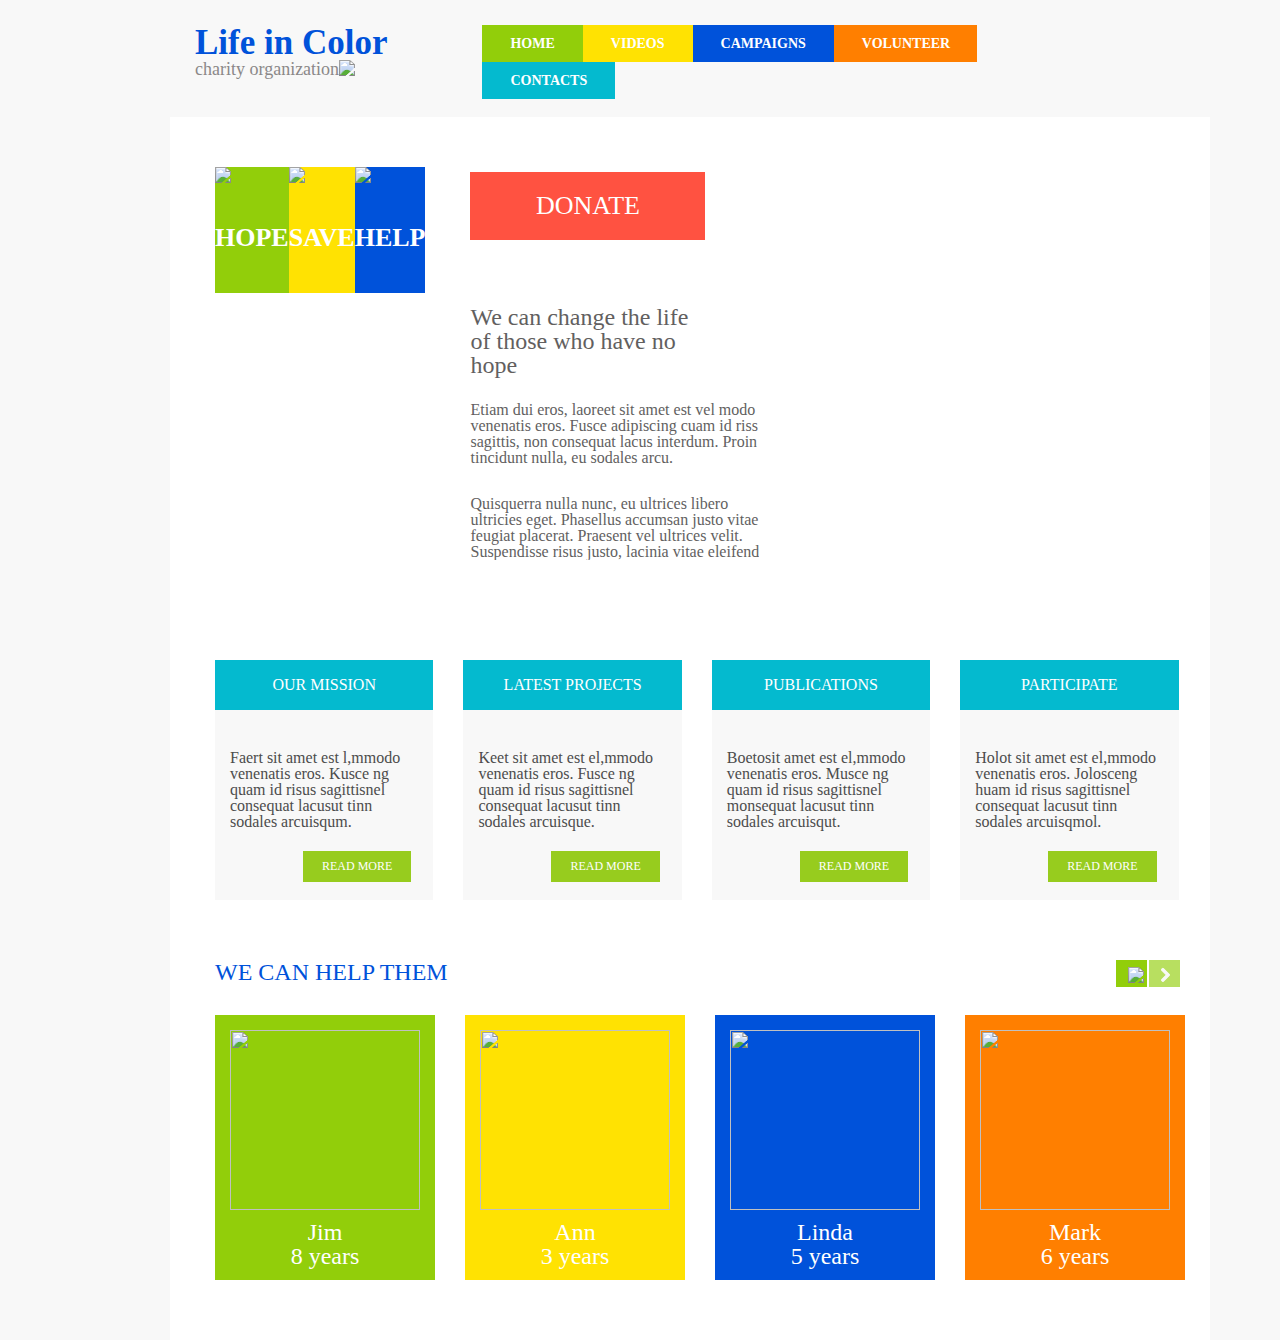
==== TemplateMonster/main.html @ d06262c2 "add commit" ====
<!DOCTYPE html>
<html>
<head>
<title>Main CSS</title>
<meta name="viewport" content="width=device-width, initial-scale=1.0" />
<link rel="stylesheet" type="text/css" href="css/grid.css" />
<meta charset="utf-8" />
</head>
<body>

<div class="container">
    <div class="header">
        <div class="logo">Life in Color<br><span>charity organization<img src="img/header_heart.png" /></span></div>
        <div class="header_menu">
        <ul>
            <li><a href="#">Home</a></li>
            <li><a href="#">Videos</a></li>
            <li><a href="#">Campaigns</a></li>
            <li><a href="#">Volunteer</a></li>
            <li><a href="#">Contacts</a></li>
        </ul>
        </div>
    </div>
    <div class="body">
        <div class="commercial">
        <ul>
            <li><img src="img/header_img_1.png" /><a href="#">Hope</a></li>
            <li><img src="img/header_img_2.png" /><a href="#">Save</a></li>
            <li><img src="img/header_img_3.png" /><a href="#">Help</a></li>
        </ul>
        </div>
        <div class="donate">
            <div class="body_but"><a href="#">Donate</a></div>
            <div class="body_commercial">
                <h1>We can change the life<br>of those who have no<br>hope</h1>
                <p>Etiam dui eros, laoreet sit amet est vel modo<br>venenatis eros. Fusce adipiscing cuam id riss<br>sagittis, non consequat lacus interdum. Proin<br>tincidunt nulla, eu sodales arcu.</p>
                <p>Quisquerra nulla nunc, eu ultrices libero<br>ultricies eget. Phasellus accumsan justo vitae<br>feugiat placerat. Praesent vel ultrices velit.<br>Suspendisse risus justo, lacinia vitae eleifend</p>
            </div>
        </div>
        <div class="body_nav">
            <div class="container_section">
                <h2>Our Mission</h2>
                <p>Faert sit amet est l,mmodo venenatis eros. Kusce ng quam id risus sagittisnel consequat lacusut tinn sodales arcuisqum.</p>
                <a href="#">Read more</a>
            </div>

            <div class="container_section">
                <h2>Latest Projects</h2>
                <p>Keet sit amet est el,mmodo venenatis eros. Fusce ng quam id risus sagittisnel consequat lacusut tinn sodales arcuisque.</p>
                <a href="#">Read more</a>
            </div>

            <div class="container_section">
                <h2>Publications</h2>
                <p>Boetosit amet est el,mmodo venenatis eros. Musce ng quam id risus sagittisnel monsequat lacusut tinn sodales arcuisqut.</p>
                <a href="#">Read more</a>
            </div>

            <div class="container_section">
                <h2>Participate</h2>
                <p>Holot sit amet est el,mmodo venenatis eros. Jolosceng huam id risus sagittisnel consequat lacusut tinn sodales arcuisqmol.</p>
                <a href="#">Read more</a>
            </div>
        </div>
        <div class="kids">
            <h2>We can help them</h2>
            <div class="arrows">
            <a href="#"><img src="img/cont_left.png"   /></a>
            <a href="#"><img src="img/cont_right.png" /></a>
            </div>
            <div class="body_nav">
                <div class="navigation_section"><img src="img/face_Jim.png"/><a href="#">Jim<br>8 years</a></div>
                <div class="navigation_section"><img src="img/face_Ann.png"/><a href="#">Ann<br>3 years</a></div>
                <div class="navigation_section"><img src="img/face_Linda.png"/><a href="#">Linda<br>5 years</a></div>
                <div class="navigation_section"><img src="img/face_Mark.png"/><a href="#">Mark<br>6 years</a></div>
            </div>
        </div>
    </div>
</div>

</body>
</html>
---- TemplateMonster/css/grid.css ----
/* http://meyerweb.com/eric/tools/css/reset/ 
   v2.0 | 20110126
   License: none (public domain)
*/
*{
    margin:  0;
    padding: 0;
}
html,
body,
div,
span,
applet,
object,
iframe,
h1,
h2,
h3,
h4,
h5,
h6,
p,
blockquote,
pre,
a,
abbr,
acronym,
address,
big,
cite,
code,
del,
dfn,
em,
img,
ins,
kbd,
q,
s,
samp,
small,
strike,
strong,
sub,
sup,
tt,
var,
b,
u,
i,
center,
dl,
dt,
dd,
ol,
ul,
li,
fieldset,
form,
label,
legend,
table,
caption,
tbody,
tfoot,
thead,
tr,
th,
td,
article,
aside,
canvas,
details,
embed,
figure,
figcaption,
footer,
header,
menu,
nav,
output,
ruby,
section,
summary,
time,
mark,
audio,
video {
  margin: 0;
  padding: 0;
  border: 0;
  font-size: 100%;
  font: inherit;
  vertical-align: top;
}
/* HTML5 display-role reset for older browsers */
article,
aside,
details,
figcaption,
figure,
footer,
header,
menu,
nav,
section {
  display: block;
}
body {
    line-height: 1;
    background-color: #f8f8f8;
}
ol,
ul {
  list-style: none;
}

.container{
    max-width: 100%;
}
.header{
    max-width: 100%;
    position: relative;
    height: 102px;
}
.logo{
    max-width: 21.425532%;
    margin-top: 25px;
    margin-left: 25px;
    cursor: pointer;
    float: left;
    background-repeat: no-repeat;
    font-weight: bold;
    font-size: 35px;
    color: #0052da;
}
.logo span{
    background-repeat: no-repeat;
    position: absolute;
    font-size: 18px;
    font-weight: normal;
    color: #8b8888;
}
.header_menu{
    max-width: 76.80851063829787%;
    float: left;
    list-style: none;
}
.header_menu ul{
    margin-top: 25px;
    margin-left: 95px;
}
.header_menu ul li{
    max-width: 22.806094%;
    line-height: 37px;
    float: left;
    text-decoration: none;
    font-weight: bold;
    font-size: 14px;
}
.header_menu ul li:nth-child(1){
    background-color: #92ce0a;
}
.header_menu ul li:nth-child(2){
    background-color: #ffe202;
}
.header_menu ul li:nth-child(3){
    background-color: #0052da;
}
.header_menu ul li:nth-child(4){
    background-color: #ff7f00;
}
.header_menu ul li:nth-child(5){
    background-color: #04bacf;
}
.header_menu ul li a{
    color: #fff;
    display: block;
    padding: 0 28px;
    text-decoration: none;
    text-transform: uppercase;
}
.header_menu ul li a:hover{
    line-height: 40px;
    box-shadow: 0 0 5px rgba(0,0,0,0.5);
}
.body{
    float: left;
    position: relative;
    width: 1040px;
    margin-top: 15px;
    background-color: #fff;
    height: 100%;
}
.commercial{
    cursor: pointer;
    float: left;
    margin-top: 50px;
    margin-bottom: 45px;
    margin-left: 45px;
}
.commercial ul li{
    list-style: none;
    float: left;
}
.commercial ul li:nth-child(1){
    background-color: #92ce0a;
}
.commercial ul li:nth-child(2){
    background-color: #ffe202;
}
.commercial ul li:nth-child(3){
    background-color: #0052da;
}
.commercial ul li a{
    font-weight: bold;
    color: #fff;
    text-transform: uppercase;
    text-align: center;
    line-height: 110px;
    font-size: 26px;
    display: block;
    text-decoration: none;
    bottom: 35px;
}
.donate{
    margin-top: 50px;
    float:left;
    margin-bottom: 72px;
    margin-right: 45px;
}
.body_but{
    width: 235px;
    background-color: #ff5241;
    margin-left: 45px;
    margin-bottom: 25px;
    margin-top: 5px;
}
.body_but a{
    text-align: center;
    color: #fff;
    text-transform: uppercase;
    text-decoration: none;
    display: block;
    line-height: 68px;
    font-size: 26px;
}
.body_but a:hover{
    box-shadow: 0 0 5px rgba(0,0,0,0.5);
}
.body_commercial{
    margin-left: 45px;
}
.body_commercial h1{
    font-size: 24px;
    font-weight: normal;
    color: #625f5f;
    padding-bottom: 25px;
    padding-top: 40px;
}
.body_commercial p{
    color: #625f5f;
    font-size: 16px;
    padding-bottom: 0px;
    overflow: hidden;
}
.body_commercial p:nth-child(2){
    padding-bottom: 30px;
}
.container_section{
    height: 240px;
    margin-right: 15px;
    margin-left: 15px;
    margin-bottom: 60px;
    background-color: #f8f8f8;
    float: left;
    width: 21%;
}
.body .container_section:first-child{
    margin-left: 45px;
}
.container_section h2{
    line-height: 50px;
    background-color: #04bacf;
    text-transform: uppercase;
    color: #fff;
    text-align: center;
}
.container_section p{
    color: #4c4c4c;
    padding: 40px 15px 21px;
}
.container_section a{
    text-decoration: none;
    display: block;
    text-transform: uppercase;
    font-size: 12px;
    background-color: #97cc1e;
    color: #fff;
    line-height: 31px;
    text-align: center;
    margin-left: 88px;
    margin-right: 22px;
    margin-bottom: 19px;
}
.kids{
    margin-left: 30px;
    float: left;
    width: 100%;
}
.kids h2{
    font-weight: normal;
    float: left;
    font-size: 24px;
    padding-left: 15px;
    text-transform: uppercase;
    color: #0052da;
}
.arrows{
    float: right;
}
.kids .arrows a{
    float: left;
    display: block;
    background-color: #92ce0a;
    height: 27px;
    width: 31px;
}
.kids .arrows a:active{
    background-color: #b8df60;
}
.kids .arrows a:nth-child(1){
    margin-right: 2px;
    float: left;
}
.kids .arrows a:nth-child(2){
    background-color: #b8df60;
    margin-right: 60px;
}
.kids .arrows a img{
    margin: 7px 12px;
    background-repeat: no-repeat;
}
.body_nav{
    margin-top: 28px;
    float: left;
}
.navigation_section{
    margin-right: 15px;
    margin-left: 15px;
    margin-bottom: 60px;
    float: left;
    width: 220px;
    height: 265px;
}
.navigation_section img{
    margin-left: 15px;
    margin-top: 15px;
    width: 190px;
    height: 180px;
}
.navigation_section:nth-child(1){
    background-color: #92ce0a;
}
.navigation_section:nth-child(2){
    background-color: #ffe202;
}
.navigation_section:nth-child(3){
    background-color: #0052da;
}
.navigation_section:nth-child(4){
    background-color: #ff7f00;
}
.navigation_section a{
    padding-top: 10px;
    display: block;
    text-align: center;
    font-size: 24px;
    color: #fff;
    text-decoration: none;
}
blockquote,
q {
  quotes: none;
}
blockquote:before,
blockquote:after,
q:before,
q:after {
  content: '';
  content: none;
}
table {
  border-collapse: collapse;
  border-spacing: 0;
}
.clearfix {
  *zoom: 1;
}
.clearfix:before,
.clearfix:after {
  display: table;
  content: "";
  line-height: 0;
}
.clearfix:after {
  clear: both;
}
.container .alpha {
  margin-left: 0px;
}
.container .omega {
  margin-right: 0px;
}
.row {
  margin-left: -20px;
  *zoom: 1;
}
.row:before,
.row:after {
  display: table;
  content: "";
  line-height: 0;
}
.row:after {
  clear: both;
}
[class*="grid_"] {
  float: left;
  min-height: 1px;
  margin-left: 20px;
}
.container {
  width: 940px;
}
.grid_12 {
  width: 940px;
}
.grid_11 {
  width: 860px;
}
.grid_10 {
  width: 780px;
}
.grid_9 {
  width: 700px;
}
.grid_8 {
  width: 620px;
}
.grid_7 {
  width: 540px;
}
.grid_6 {
  width: 460px;
}
.grid_5 {
  width: 380px;
}
.grid_4 {
  width: 300px;
}
.grid_3 {
  width: 220px;
}
.grid_2 {
  width: 140px;
}
.grid_1 {
  width: 60px;
}
.preffix_12 {
  margin-left: 980px;
}
.preffix_11 {
  margin-left: 900px;
}
.preffix_10 {
  margin-left: 820px;
}
.preffix_9 {
  margin-left: 740px;
}
.preffix_8 {
  margin-left: 660px;
}
.preffix_7 {
  margin-left: 580px;
}
.preffix_6 {
  margin-left: 500px;
}
.preffix_5 {
  margin-left: 420px;
}
.preffix_4 {
  margin-left: 340px;
}
.preffix_3 {
  margin-left: 260px;
}
.preffix_2 {
  margin-left: 180px;
}
.preffix_1 {
  margin-left: 100px;
}
.container {
  margin-right: auto;
  margin-left: auto;
  *zoom: 1;
  -webkit-box-sizing: border-box;
  -moz-box-sizing: border-box;
  box-sizing: border-box;
}
.container:before,
.container:after {
  display: table;
  content: "";
  line-height: 0;
}
.container:after {
  clear: both;
}
@media (min-width: 768px) and (max-width: 979px) {
  .row {
    margin-left: -20px;
    *zoom: 1;
  }
  .row:before,
  .row:after {
    display: table;
    content: "";
    line-height: 0;
  }
  .row:after {
    clear: both;
  }
  [class*="grid_"] {
    float: left;
    min-height: 1px;
    margin-left: 20px;
  }
  .container {
    width: 748px;
  }
  .grid_12 {
    width: 748px;
  }
  .grid_11 {
    width: 684px;
  }
  .grid_10 {
    width: 620px;
  }
  .grid_9 {
    width: 556px;
  }
  .grid_8 {
    width: 492px;
  }
  .grid_7 {
    width: 428px;
  }
  .grid_6 {
    width: 364px;
  }
  .grid_5 {
    width: 300px;
  }
  .grid_4 {
    width: 236px;
  }
  .grid_3 {
    width: 172px;
  }
  .grid_2 {
    width: 108px;
  }
  .grid_1 {
    width: 44px;
  }
  .preffix_12 {
    margin-left: 788px;
  }
  .preffix_11 {
    margin-left: 724px;
  }
  .preffix_10 {
    margin-left: 660px;
  }
  .preffix_9 {
    margin-left: 596px;
  }
  .preffix_8 {
    margin-left: 532px;
  }
  .preffix_7 {
    margin-left: 468px;
  }
  .preffix_6 {
    margin-left: 404px;
  }
  .preffix_5 {
    margin-left: 340px;
  }
  .preffix_4 {
    margin-left: 276px;
  }
  .preffix_3 {
    margin-left: 212px;
  }
  .preffix_2 {
    margin-left: 148px;
  }
  .preffix_1 {
    margin-left: 84px;
  }
}
.select-menu {
  display: none !important;
}
@media (max-width: 767px) {
  .container {
    width: 420px;
    padding: 0 0px;
  }
  .row {
    margin-left: 0;
  }
  [class*="grid_"] {
    float: none;
    display: block;
    width: 100%;
    margin-left: 0;
    -webkit-box-sizing: border-box;
    -moz-box-sizing: border-box;
    box-sizing: border-box;
  }
  .select-menu {
    display: block !important;
  }
}
@media (max-width: 479px) {
  body {
    padding: 0;
  }
  .container {
    width: 300px;
    padding: 0 15px;
  }
  .row {
    margin-left: 0;
  }
}
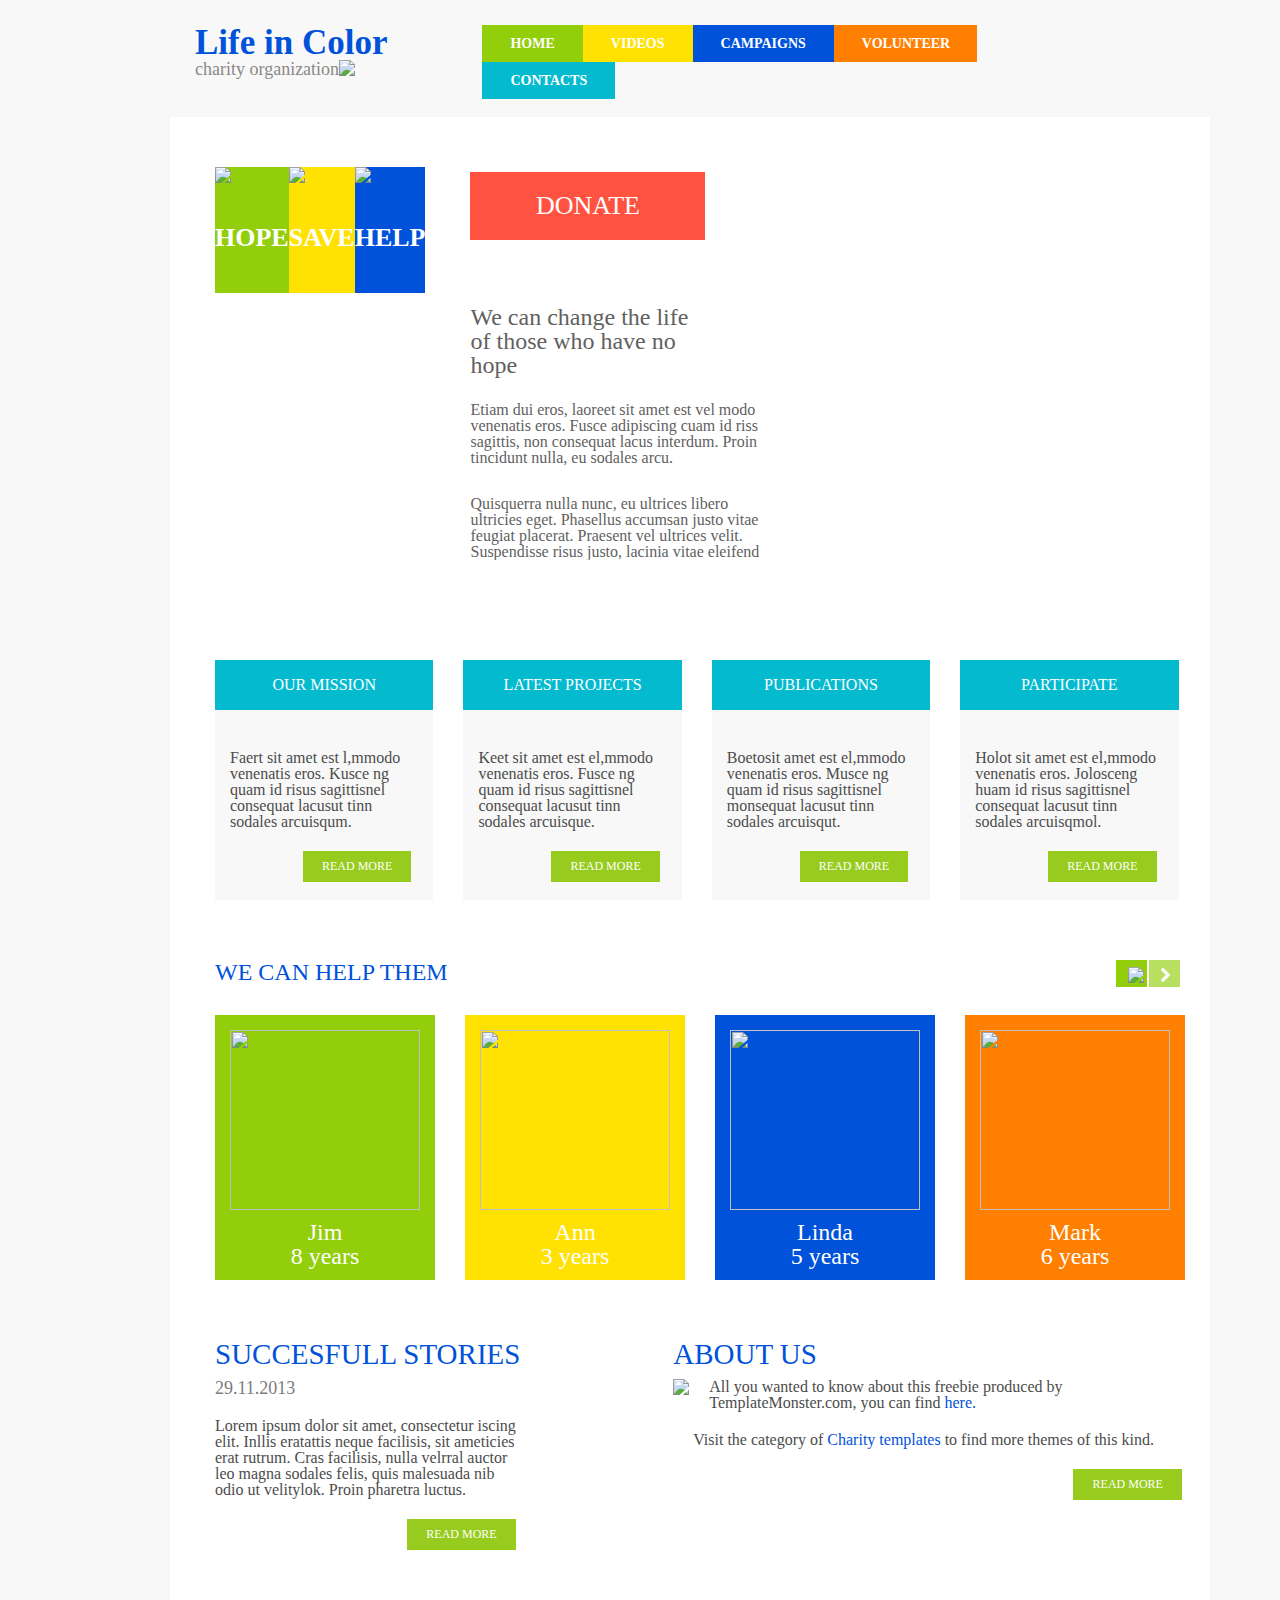
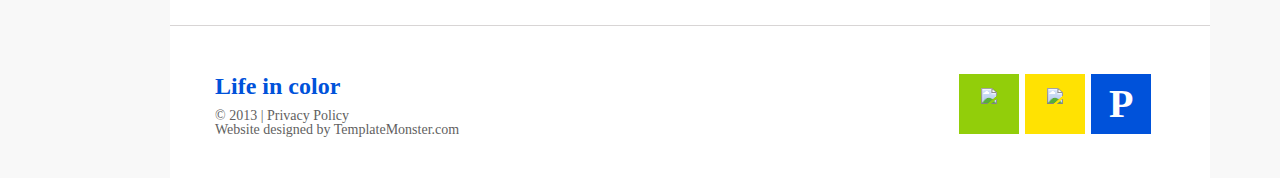
==== commit 6769b34c: "add_new_commit" ====
--- a/TemplateMonster/main.html
+++ b/TemplateMonster/main.html
@@ -75,6 +75,32 @@
                 <div class="navigation_section"><img src="img/face_Mark.png"/><a href="#">Mark<br>6 years</a></div>
             </div>
         </div>
+        <div class="cont_nav">
+            <div class="container_section_left">
+                <h2>Succesfull stories</h2>
+                <p><strong>29.11.2013</strong></p>
+                <p>Lorem ipsum dolor sit amet, consectetur iscing elit. Inllis eratattis neque facilisis, sit ameticies erat rutrum. Cras facilisis, nulla velrral auctor leo magna sodales felis, quis malesuada nib odio ut velitylok. Proin pharetra luctus.</p>
+                <a href="#">Read more</a>
+            </div>
+            <div class="container_section_right">
+                <h2>About us</h2>
+                <img src="img/cont_faces.png"/>
+                <p>All you wanted to know about this freebie produced by TemplateMonster.com, you can find <a href="#">here.</a></p>
+                <p>Visit the category of <a href="#">Charity templates</a> to find more themes of this kind.</p>
+                <div class="linked"><a href="#">Read more</a></div>
+            </div>
+        </div>
+    </div>
+    <div class="footer">
+        <div class="footer_copyrights">
+            <h2>Life in color</h2>
+            <p>&copy 2013 | Privacy Policy<br> Website designed by TemplateMonster.com</p>
+        </div>
+        <div class="footer_navigation">
+            <a href="#"><img src="img/link_1.png"/></a>
+            <a href="#"><img src="img/link_2.png"/></a>
+            <a href="#">P</a>
+        </div>
     </div>
 </div>
 
--- a/TemplateMonster/css/grid.css
+++ b/TemplateMonster/css/grid.css
@@ -185,6 +185,7 @@
     box-shadow: 0 0 5px rgba(0,0,0,0.5);
 }
 .body{
+    border-bottom: 1px solid #d8d5d5;
     float: left;
     position: relative;
     width: 1040px;
@@ -378,6 +379,128 @@
     font-size: 24px;
     color: #fff;
     text-decoration: none;
+}
+.cont_nav{
+    float: left;
+    margin-left: 45px;
+    margin-bottom: 65px;
+}
+.cont_nav h2{
+    text-transform: uppercase;
+    color: #0052da;
+    font-size: 29px;
+    padding-bottom: 10px;
+}
+.container_section_left strong{
+    color: #7d7b7b;
+    font-size: 18px;
+}
+.container_section_left{
+    max-width: 39.01960784313725%;
+    float: left;
+    margin-right: 70px;
+    height: 220px;
+}
+.container_section_left p{
+    overflow: hidden;
+    padding-bottom: 21px;
+    padding-right: 80px;
+    color: #4c4c4c;
+}
+.container_section_left a {
+    width: 109px;
+    text-decoration: none;
+    display: block;
+    text-transform: uppercase;
+    font-size: 12px;
+    background-color: #97cc1e;
+    color: #fff;
+    line-height: 31px;
+    text-align: center;
+    margin-left: 192px;
+}
+.container_section_right{
+    float: left;
+    max-width: 52.019608%;
+    height: 220px;
+}
+.container_section_right img{
+    float: left;
+}
+.container_section_right p{
+    padding-left: 20px;
+    padding-bottom: 21px;
+    overflow: hidden;
+    color: #4c4c4c;
+}
+.container_section_right a{
+    text-decoration: none;
+    color: #0052da;
+}
+.linked a{
+    width: 109px;
+    text-decoration: none;
+    display: block;
+    text-transform: uppercase;
+    font-size: 12px;
+    background-color: #97cc1e;
+    color: #fff;
+    line-height: 31px;
+    text-align: center;
+    margin-left: 400px;
+}
+.footer{
+    width: 995px;
+    display: inline-block;
+    padding-left: 45px;
+    padding-top: 48px;
+    background-color: #ffffff;
+}
+.footer_copyrights,
+.footer_navigation{
+    float: left;
+}
+.footer_copyrights h2{
+    color: #0052da;
+    padding-bottom: 11px;
+    font-weight: bold;
+    font-size: 24px;
+}
+.footer_copyrights p{
+    font-size: 14px;
+    color: #625f5f;
+    padding-bottom: 41px;
+}
+.footer_navigation{
+    margin-left: 500px;
+}
+.footer_navigation a{
+    width: 60px;
+    margin-right: 6px;
+    line-height: 60px;
+    float: left;
+    display: block;
+    color: #fff;
+    font-size: 40px;
+    font-weight: bold;
+    text-decoration: none;
+    text-align: center;
+}
+.footer_navigation a:nth-child(1){
+    background-color: #92ce0a;
+}
+.footer_navigation a:nth-child(2){
+    background-color: #ffe202;
+}
+.footer_navigation a:nth-child(3){
+    background-color: #0052da;
+}
+.footer_navigation img{
+    margin-top: 14px;
+}
+.footer_navigation img:nth-child(2){
+    margin-top: 14px;
+    margin-left: 16px;
 }
 blockquote,
 q {
